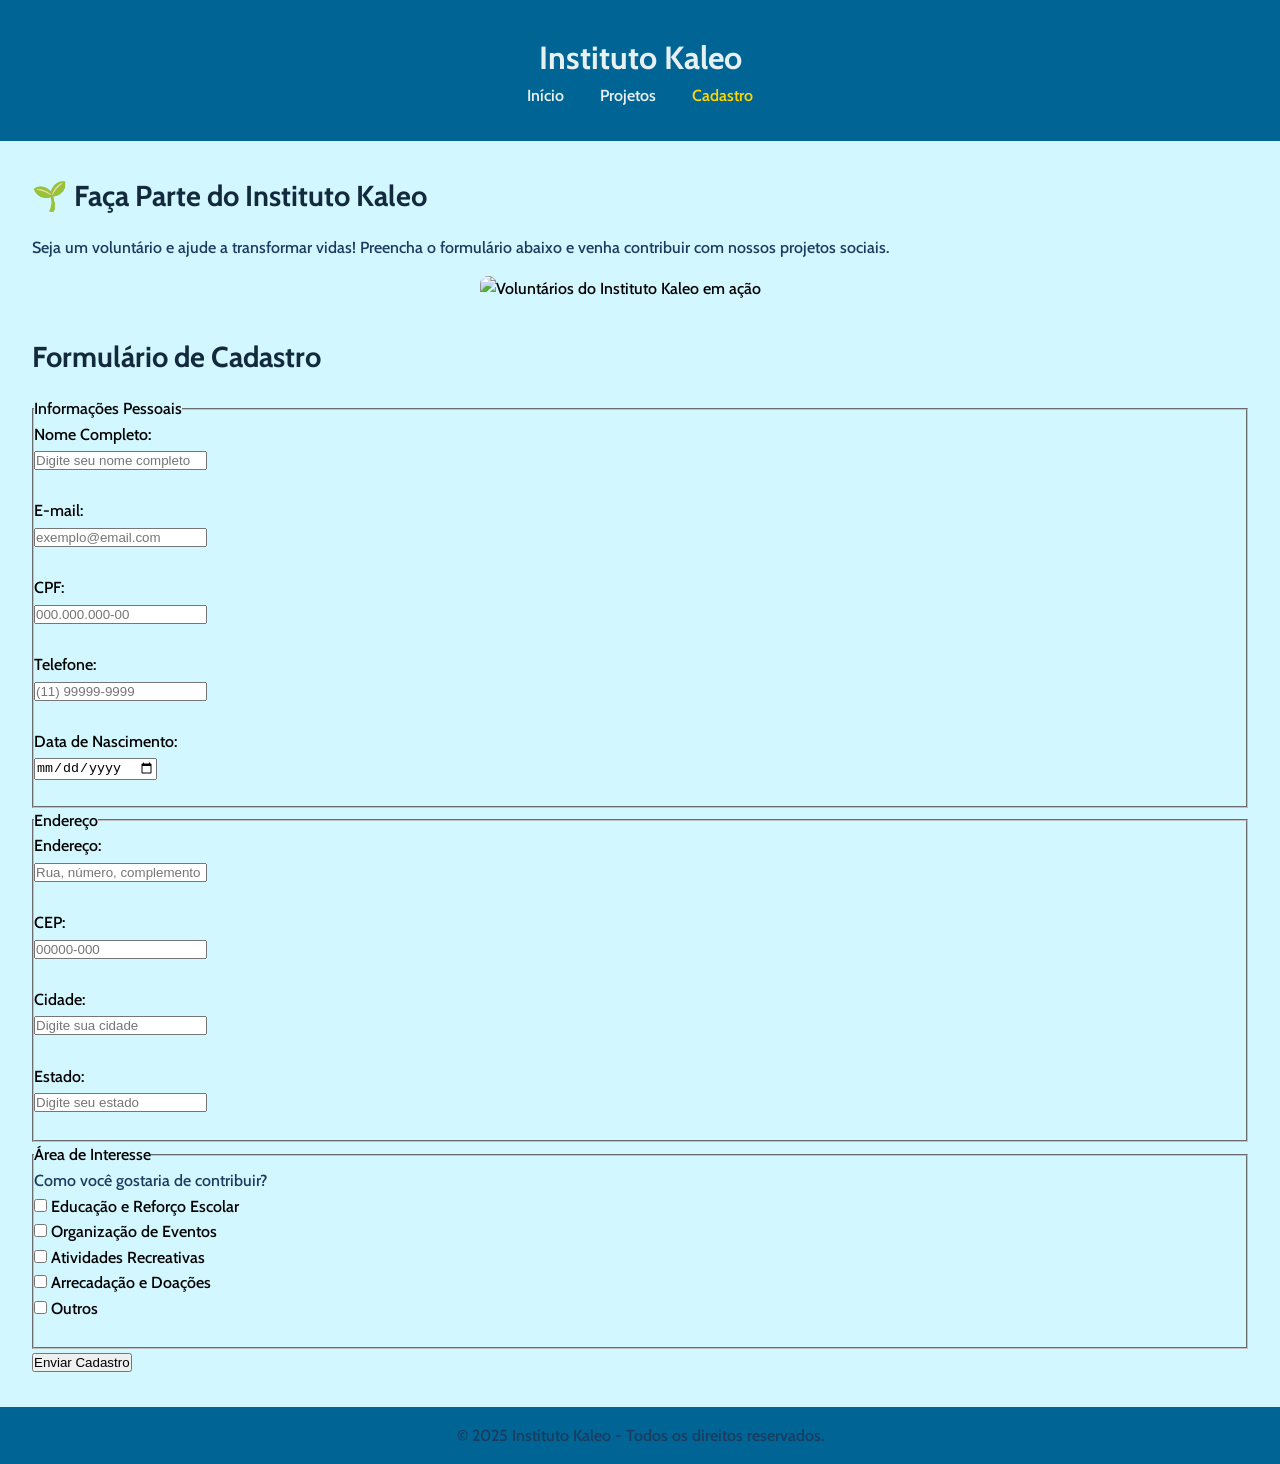
==== cadastro.html @ 830135a3 "Alterações_CSS" ====
<!DOCTYPE html>
<html lang="pt-BR">
<head>
  <meta charset="UTF-8">
  <meta name="viewport" content="width=device-width, initial-scale=1.0">
  <title>Cadastro | Instituto Kaleo</title>
  <link rel="stylesheet" href="style.css">
</head>

<body>
  <header>
    <h1>Instituto Kaleo</h1>
    <nav>
      <a href="index.html">Início</a>
      <a href="projetos.html">Projetos</a>
      <a href="cadastro.html" class="ativo">Cadastro</a>
    </nav>
  </header>

  <main>
    <section id="introducao">
      <h2>🌱 Faça Parte do Instituto Kaleo</h2>
      <p>
        Seja um voluntário e ajude a transformar vidas!  
        Preencha o formulário abaixo e venha contribuir com nossos projetos sociais.
      </p>
      <img src="imagens/voluntariado.jpg" alt="Voluntários do Instituto Kaleo em ação">
    </section>

    <section id="formulario">
      <h2>Formulário de Cadastro</h2>

      <form action="#" method="post">
        <!-- Informações Pessoais -->
        <fieldset>
          <legend>Informações Pessoais</legend>

          <label for="nome">Nome Completo:</label><br>
          <input type="text" id="nome" name="nome" placeholder="Digite seu nome completo" required><br><br>

          <label for="email">E-mail:</label><br>
          <input type="email" id="email" name="email" placeholder="exemplo@email.com" required><br><br>

          <label for="cpf">CPF:</label><br>
          <input type="text" id="cpf" name="cpf" 
                 pattern="\d{3}\.?\d{3}\.?\d{3}-?\d{2}" 
                 placeholder="000.000.000-00" required><br><br>

          <label for="telefone">Telefone:</label><br>
          <input type="tel" id="telefone" name="telefone" 
                 pattern="\(?\d{2}\)?\s?\d{4,5}-?\d{4}" 
                 placeholder="(11) 99999-9999" required><br><br>

          <label for="nascimento">Data de Nascimento:</label><br>
          <input type="date" id="nascimento" name="nascimento" required><br><br>
        </fieldset>

        <!-- Endereço -->
        <fieldset>
          <legend>Endereço</legend>

          <label for="endereco">Endereço:</label><br>
          <input type="text" id="endereco" name="endereco" placeholder="Rua, número, complemento" required><br><br>

          <label for="cep">CEP:</label><br>
          <input type="text" id="cep" name="cep" 
                 pattern="\d{5}-?\d{3}" 
                 placeholder="00000-000" required><br><br>

          <label for="cidade">Cidade:</label><br>
          <input type="text" id="cidade" name="cidade" placeholder="Digite sua cidade" required><br><br>

          <label for="estado">Estado:</label><br>
          <input type="text" id="estado" name="estado" placeholder="Digite seu estado" required><br><br>
        </fieldset>

        <!-- Interesse -->
        <fieldset>
          <legend>Área de Interesse</legend>

          <p>Como você gostaria de contribuir?</p>

          <label>
            <input type="checkbox" name="interesse" value="educacao"> Educação e Reforço Escolar
          </label><br>

          <label>
            <input type="checkbox" name="interesse" value="eventos"> Organização de Eventos
          </label><br>

          <label>
            <input type="checkbox" name="interesse" value="recreacao"> Atividades Recreativas
          </label><br>

          <label>
            <input type="checkbox" name="interesse" value="doacao"> Arrecadação e Doações
          </label><br>

          <label>
            <input type="checkbox" name="interesse" value="outros"> Outros
          </label><br><br>
        </fieldset>

        <!-- Envio -->
        <button type="submit">Enviar Cadastro</button>
      </form>
    </section>
  </main>

  <footer>
    <p>&copy; 2025 Instituto Kaleo - Todos os direitos reservados.</p>
  </footer>
</body>
</html>
---- style.css ----
@import url('https://fonts.googleapis.com/css2?family=Cabin:ital,wght@0,400..700;1,400..700&display=swap');

/* ----------------------------
   RESET E CONFIGURAÇÕES GERAIS
-----------------------------*/
* {
  margin: 0;
  padding: 0;
  box-sizing: border-box;
}

body {
  background-color: #D2F7FF;
  font-family: "Cabin", sans-serif;
  font-weight: 500;
  line-height: 1.6;
}

/* ----------------------------
   CABEÇALHO
-----------------------------*/
header {
  color: #e8f1f2;
  padding: 2rem;
  background-color: #006494;
  text-align: center;
}

header nav a {
  color: #e8f1f2;
  text-decoration: none;
  margin: 0 1rem;
  font-weight: 600;
  transition: color 0.3s ease;
}

header nav a:hover,
header nav a.ativo {
  color: #FFD700;
}

/* ----------------------------
   CONTEÚDO PRINCIPAL
-----------------------------*/
main {
  padding: 2rem;
  display: flex;
  flex-direction: column;
  gap: 2rem;
}

section {
  display: flex;
  flex-direction: column;
  gap: 1rem;
}

h2 {
  color: #13293d;
  font-size: 1.8rem;
}

p, li {
  color: #1b3b5f;
  font-size: 1rem;
}

/* ----------------------------
   IMAGENS (GERAL)
-----------------------------*/
img {
  width: 20rem;
  border-radius: 8px;
  align-self: center;
  transition: transform 0.3s ease;
}

img:hover {
  transform: scale(1.02);
}

/* ----------------------------
   LOGO – TAMANHOS PERSONALIZADOS
-----------------------------*/
/* Estilo padrão para a logo */
.logo {
  display: block;
  margin: 0 auto;
  width: 16rem; /* padrão */
}

/* Apenas para a página index */
#index .logo {
  width: 10rem; /* menor na página inicial */
}

/* Apenas para a página projetos */
#projetos .logo {
  width: 20rem; /* maior nos projetos */
}

/* ----------------------------
   RODAPÉ
-----------------------------*/
footer {
  background-color: #006494;
  color: #fff;
  text-align: center;
  padding: 1rem;
  font-size: 0.9rem;
}

/* ----------------------------
   RESPONSIVIDADE
-----------------------------*/
@media (max-width: 768px) {
  header {
    padding: 1.5rem;
  }

  main {
    padding: 1rem;
  }

  img {
    width: 100%;
    max-width: 18rem;
  }

  .logo {
    width: 8rem;
  }
}
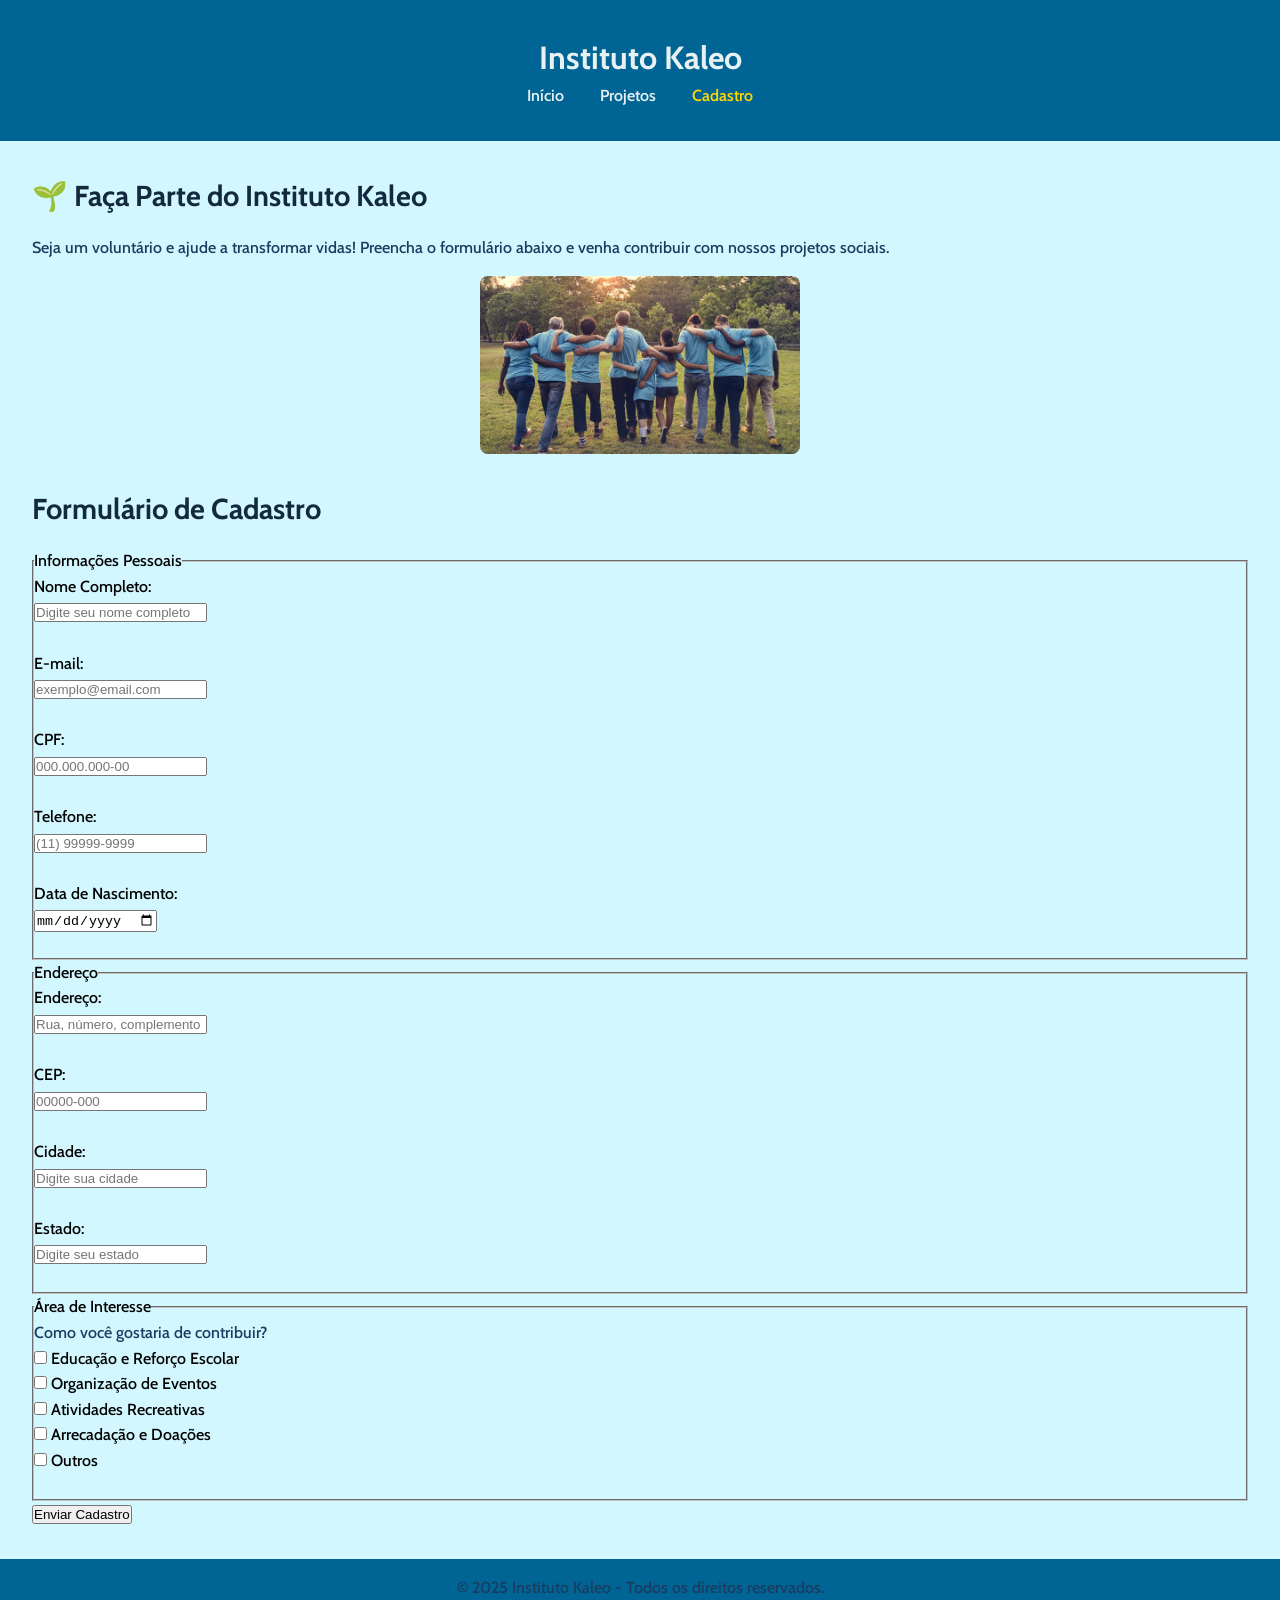
==== commit 89774940: "Adicionando imagens" ====
--- a/cadastro.html
+++ b/cadastro.html
@@ -24,7 +24,7 @@
         Seja um voluntário e ajude a transformar vidas!  
         Preencha o formulário abaixo e venha contribuir com nossos projetos sociais.
       </p>
-      <img src="imagens/voluntariado.jpg" alt="Voluntários do Instituto Kaleo em ação">
+      <img src="Imagens/voluntariado.jpg" alt="Voluntários do Instituto Kaleo em ação">
     </section>
 
     <section id="formulario">
